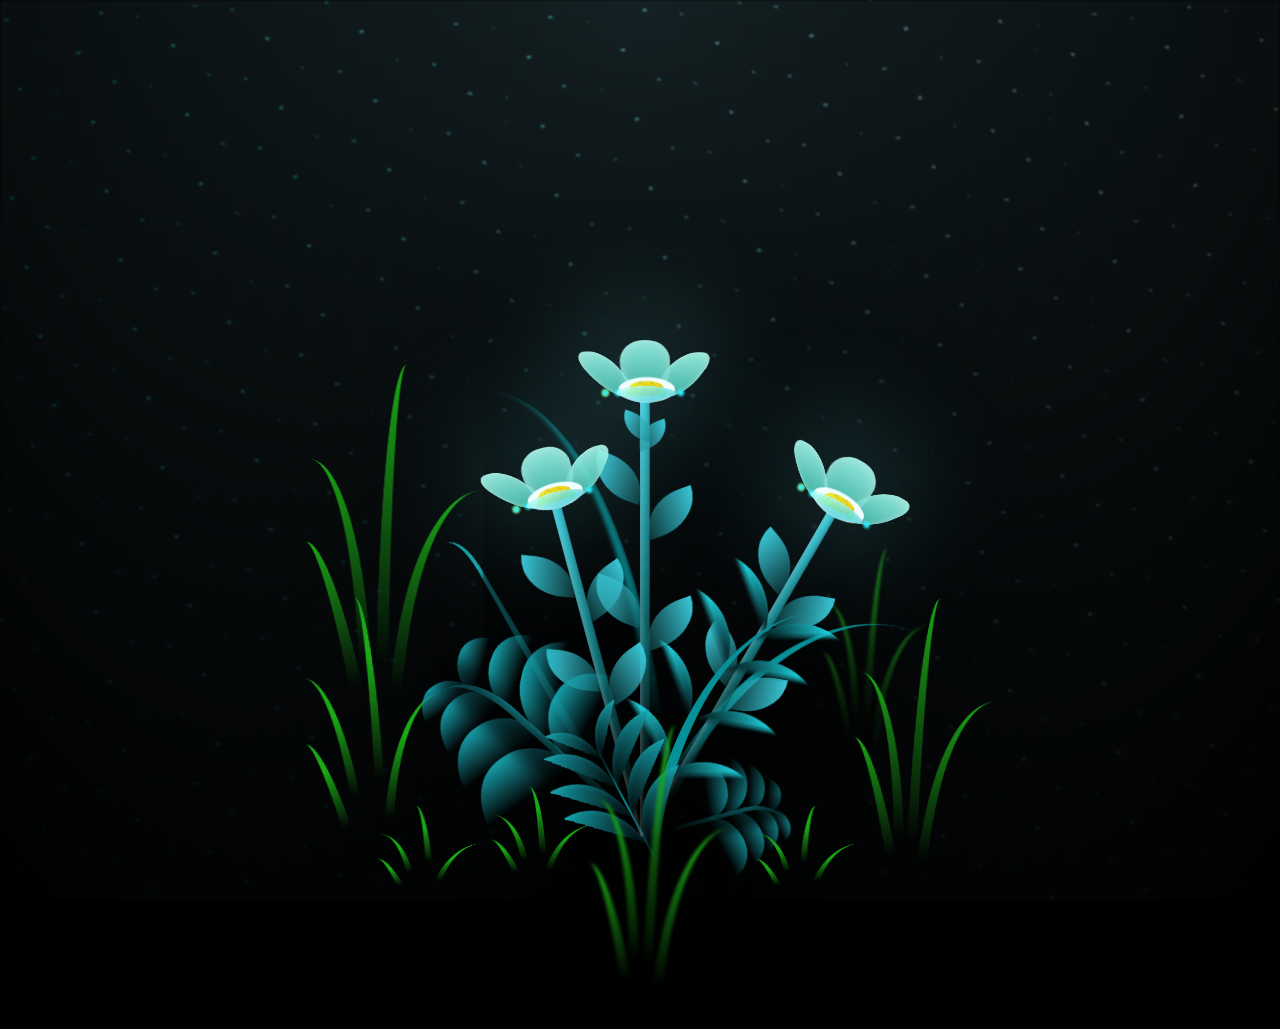
==== flower.html @ d0fb4d90 "yes" ====
<!DOCTYPE html>
<html lang="en">
<head>
    <meta charset="UTF-8">
    <meta name="viewport" content="width=device-width, initial-scale=1.0">
    <link rel="stylesheet" href="flower.css">
    <script src="flower.js"></script>
    <title>Buat Bila</title>
</head>
  
<body class="not-loaded">
    <div class="night"></div>
    <div class="flowers">
      <div class="flower flower--1">
        <div class="flower__leafs flower__leafs--1">
          <div class="flower__leaf flower__leaf--1"></div>
          <div class="flower__leaf flower__leaf--2"></div>
          <div class="flower__leaf flower__leaf--3"></div>
          <div class="flower__leaf flower__leaf--4"></div>
          

          <div class="flower__white-circle"></div>
  
          <div class="flower__light flower__light--1"></div>
          <div class="flower__light flower__light--2"></div>
          <div class="flower__light flower__light--3"></div>
          <div class="flower__light flower__light--4"></div>
          <div class="flower__light flower__light--5"></div>
          <div class="flower__light flower__light--6"></div>
          <div class="flower__light flower__light--7"></div>
          <div class="flower__light flower__light--8"></div>
  
        </div>
        <div class="flower__line">
          <div class="flower__line__leaf flower__line__leaf--1"></div>
          <div class="flower__line__leaf flower__line__leaf--2"></div>
          <div class="flower__line__leaf flower__line__leaf--3"></div>
          <div class="flower__line__leaf flower__line__leaf--4"></div>
          <div class="flower__line__leaf flower__line__leaf--5"></div>
          <div class="flower__line__leaf flower__line__leaf--6"></div>
        </div>
      </div>
  
      <div class="flower flower--2">
        <div class="flower__leafs flower__leafs--2">
          <div class="flower__leaf flower__leaf--1"></div>
          <div class="flower__leaf flower__leaf--2"></div>
          <div class="flower__leaf flower__leaf--3"></div>
          <div class="flower__leaf flower__leaf--4"></div>
          <div class="flower__white-circle"></div>
  
          <div class="flower__light flower__light--1"></div>
          <div class="flower__light flower__light--2"></div>
          <div class="flower__light flower__light--3"></div>
          <div class="flower__light flower__light--4"></div>
          <div class="flower__light flower__light--5"></div>
          <div class="flower__light flower__light--6"></div>
          <div class="flower__light flower__light--7"></div>
          <div class="flower__light flower__light--8"></div>
  
        </div>
        <div class="flower__line">
          <div class="flower__line__leaf flower__line__leaf--1"></div>
          <div class="flower__line__leaf flower__line__leaf--2"></div>
          <div class="flower__line__leaf flower__line__leaf--3"></div>
          <div class="flower__line__leaf flower__line__leaf--4"></div>
        </div>
      </div>
  
      <div class="flower flower--3">
        <div class="flower__leafs flower__leafs--3">
          <div class="flower__leaf flower__leaf--1"></div>
          <div class="flower__leaf flower__leaf--2"></div>
          <div class="flower__leaf flower__leaf--3"></div>
          <div class="flower__leaf flower__leaf--4"></div>
          <div class="flower__white-circle"></div>
  
          <div class="flower__light flower__light--1"></div>
          <div class="flower__light flower__light--2"></div>
          <div class="flower__light flower__light--3"></div>
          <div class="flower__light flower__light--4"></div>
          <div class="flower__light flower__light--5"></div>
          <div class="flower__light flower__light--6"></div>
          <div class="flower__light flower__light--7"></div>
          <div class="flower__light flower__light--8"></div>
  
        </div>
        <div class="flower__line">
          <div class="flower__line__leaf flower__line__leaf--1"></div>
          <div class="flower__line__leaf flower__line__leaf--2"></div>
          <div class="flower__line__leaf flower__line__leaf--3"></div>
          <div class="flower__line__leaf flower__line__leaf--4"></div>
        </div>
      </div>
  
      <div class="grow-ans" style="--d:1.2s">
        <div class="flower__g-long">
          <div class="flower__g-long__top"></div>
          <div class="flower__g-long__bottom"></div>
        </div>
      </div>
  
      <div class="growing-grass">
        <div class="flower__grass flower__grass--1">
          <div class="flower__grass--top"></div>
          <div class="flower__grass--bottom"></div>
          <div class="flower__grass__leaf flower__grass__leaf--1"></div>
          <div class="flower__grass__leaf flower__grass__leaf--2"></div>
          <div class="flower__grass__leaf flower__grass__leaf--3"></div>
          <div class="flower__grass__leaf flower__grass__leaf--4"></div>
          <div class="flower__grass__leaf flower__grass__leaf--5"></div>
          <div class="flower__grass__leaf flower__grass__leaf--6"></div>
          <div class="flower__grass__leaf flower__grass__leaf--7"></div>
          <div class="flower__grass__leaf flower__grass__leaf--8"></div>
          <div class="flower__grass__overlay"></div>
        </div>
      </div>
  
      <div class="growing-grass">
        <div class="flower__grass flower__grass--2">
          <div class="flower__grass--top"></div>
          <div class="flower__grass--bottom"></div>
          <div class="flower__grass__leaf flower__grass__leaf--1"></div>
          <div class="flower__grass__leaf flower__grass__leaf--2"></div>
          <div class="flower__grass__leaf flower__grass__leaf--3"></div>
          <div class="flower__grass__leaf flower__grass__leaf--4"></div>
          <div class="flower__grass__leaf flower__grass__leaf--5"></div>
          <div class="flower__grass__leaf flower__grass__leaf--6"></div>
          <div class="flower__grass__leaf flower__grass__leaf--7"></div>
          <div class="flower__grass__leaf flower__grass__leaf--8"></div>
          <div class="flower__grass__overlay"></div>
        </div>
      </div>
  
      <div class="grow-ans" style="--d:2.4s">
        <div class="flower__g-right flower__g-right--1">
          <div class="leaf"></div>
        </div>
      </div>
  
      <div class="grow-ans" style="--d:2.8s">
        <div class="flower__g-right flower__g-right--2">
          <div class="leaf"></div>
        </div>
      </div>
  
      <div class="grow-ans" style="--d:2.8s">
        <div class="flower__g-front">
          <div class="flower__g-front__leaf-wrapper flower__g-front__leaf-wrapper--1">
            <div class="flower__g-front__leaf"></div>
          </div>
          <div class="flower__g-front__leaf-wrapper flower__g-front__leaf-wrapper--2">
            <div class="flower__g-front__leaf"></div>
          </div>
          <div class="flower__g-front__leaf-wrapper flower__g-front__leaf-wrapper--3">
            <div class="flower__g-front__leaf"></div>
          </div>
          <div class="flower__g-front__leaf-wrapper flower__g-front__leaf-wrapper--4">
            <div class="flower__g-front__leaf"></div>
          </div>
          <div class="flower__g-front__leaf-wrapper flower__g-front__leaf-wrapper--5">
            <div class="flower__g-front__leaf"></div>
          </div>
          <div class="flower__g-front__leaf-wrapper flower__g-front__leaf-wrapper--6">
            <div class="flower__g-front__leaf"></div>
          </div>
          <div class="flower__g-front__leaf-wrapper flower__g-front__leaf-wrapper--7">
            <div class="flower__g-front__leaf"></div>
          </div>
          <div class="flower__g-front__leaf-wrapper flower__g-front__leaf-wrapper--8">
            <div class="flower__g-front__leaf"></div>
          </div>
          <div class="flower__g-front__line"></div>
        </div>
      </div>
  
      <div class="grow-ans" style="--d:3.2s">
        <div class="flower__g-fr">
          <div class="leaf"></div>
          <div class="flower__g-fr__leaf flower__g-fr__leaf--1"></div>
          <div class="flower__g-fr__leaf flower__g-fr__leaf--2"></div>
          <div class="flower__g-fr__leaf flower__g-fr__leaf--3"></div>
          <div class="flower__g-fr__leaf flower__g-fr__leaf--4"></div>
          <div class="flower__g-fr__leaf flower__g-fr__leaf--5"></div>
          <div class="flower__g-fr__leaf flower__g-fr__leaf--6"></div>
          <div class="flower__g-fr__leaf flower__g-fr__leaf--7"></div>
          <div class="flower__g-fr__leaf flower__g-fr__leaf--8"></div>
        </div>
      </div>
  
      <div class="long-g long-g--0">
        <div class="grow-ans" style="--d:3s">
          <div class="leaf leaf--0"></div>
        </div>
        <div class="grow-ans" style="--d:2.2s">
          <div class="leaf leaf--1"></div>
        </div>
        <div class="grow-ans" style="--d:3.4s">
          <div class="leaf leaf--2"></div>
        </div>
        <div class="grow-ans" style="--d:3.6s">
          <div class="leaf leaf--3"></div>
        </div>
      </div>
  
      <div class="long-g long-g--1">
        <div class="grow-ans" style="--d:3.6s">
          <div class="leaf leaf--0"></div>
        </div>
        <div class="grow-ans" style="--d:3.8s">
          <div class="leaf leaf--1"></div>
        </div>
        <div class="grow-ans" style="--d:4s">
          <div class="leaf leaf--2"></div>
        </div>
        <div class="grow-ans" style="--d:4.2s">
          <div class="leaf leaf--3"></div>
        </div>
      </div>
  
      <div class="long-g long-g--2">
        <div class="grow-ans" style="--d:4s">
          <div class="leaf leaf--0"></div>
        </div>
        <div class="grow-ans" style="--d:4.2s">
          <div class="leaf leaf--1"></div>
        </div>
        <div class="grow-ans" style="--d:4.4s">
          <div class="leaf leaf--2"></div>
        </div>
        <div class="grow-ans" style="--d:4.6s">
          <div class="leaf leaf--3"></div>
        </div>
      </div>
  
      <div class="long-g long-g--3">
        <div class="grow-ans" style="--d:4s">
          <div class="leaf leaf--0"></div>
        </div>
        <div class="grow-ans" style="--d:4.2s">
          <div class="leaf leaf--1"></div>
        </div>
        <div class="grow-ans" style="--d:3s">
          <div class="leaf leaf--2"></div>
        </div>
        <div class="grow-ans" style="--d:3.6s">
          <div class="leaf leaf--3"></div>
        </div>
      </div>
  
      <div class="long-g long-g--4">
        <div class="grow-ans" style="--d:4s">
          <div class="leaf leaf--0"></div>
        </div>
        <div class="grow-ans" style="--d:4.2s">
          <div class="leaf leaf--1"></div>
        </div>
        <div class="grow-ans" style="--d:3s">
          <div class="leaf leaf--2"></div>
        </div>
        <div class="grow-ans" style="--d:3.6s">
          <div class="leaf leaf--3"></div>
        </div>
      </div>
  
      <div class="long-g long-g--5">
        <div class="grow-ans" style="--d:4s">
          <div class="leaf leaf--0"></div>
        </div>
        <div class="grow-ans" style="--d:4.2s">
          <div class="leaf leaf--1"></div>
        </div>
        <div class="grow-ans" style="--d:3s">
          <div class="leaf leaf--2"></div>
        </div>
        <div class="grow-ans" style="--d:3.6s">
          <div class="leaf leaf--3"></div>
        </div>
      </div>
  
      <div class="long-g long-g--6">
        <div class="grow-ans" style="--d:4.2s">
          <div class="leaf leaf--0"></div>
        </div>
        <div class="grow-ans" style="--d:4.4s">
          <div class="leaf leaf--1"></div>
        </div>
        <div class="grow-ans" style="--d:4.6s">
          <div class="leaf leaf--2"></div>
        </div>
        <div class="grow-ans" style="--d:4.8s">
          <div class="leaf leaf--3"></div>
        </div>
      </div>
  
      <div class="long-g long-g--7">
        <div class="grow-ans" style="--d:3s">
          <div class="leaf leaf--0"></div>
        </div>
        <div class="grow-ans" style="--d:3.2s">
          <div class="leaf leaf--1"></div>
        </div>
        <div class="grow-ans" style="--d:3.5s">
          <div class="leaf leaf--2"></div>
        </div>
        <div class="grow-ans" style="--d:3.6s">
          <div class="leaf leaf--3"></div>
        </div>
      </div>
    </div>
    <script src="java.js"></script>
  </body>

</html>
---- flower.css ----
*,
*::after,
*::before {
  padding: 0;
  margin: 0;
  box-sizing: border-box;
}

:root {
  --dark-color: #000;
}

body {
  display: flex;
  align-items: flex-end;
  justify-content: center;
  min-height: 100vh;
  background-color: var(--dark-color);
  overflow: hidden;
  perspective: 1000px;
}


.night {
  position: fixed;
  left: 50%;
  top: 0;
  transform: translateX(-50%);
  width: 100%;
  height: 100%;
  filter: blur(0.1vmin);
  background-image: radial-gradient(ellipse at top, transparent 0%, var(--dark-color)), radial-gradient(ellipse at bottom, var(--dark-color), rgba(145, 233, 255, 0.2)), repeating-linear-gradient(220deg, black 0px, black 19px, transparent 19px, transparent 22px), repeating-linear-gradient(189deg, black 0px, black 19px, transparent 19px, transparent 22px), repeating-linear-gradient(148deg, black 0px, black 19px, transparent 19px, transparent 22px), linear-gradient(90deg, #00fffa, #f0f0f0);
}

.flowers {
  position: relative;
  transform: scale(0.7);
}

.flower {
  position: absolute;
  bottom: 10vmin;
  transform-origin: bottom center;
  z-index: 10;
  --fl-speed: 0.8s;
}
.flower--1 {
  animation: moving-flower-1 4s linear infinite;
}
.flower--1 .flower__line {
  height: 70vmin;
  animation-delay: 0.3s;
}
.flower--1 .flower__line__leaf--1 {
  animation: blooming-leaf-right var(--fl-speed) 1.6s backwards;
}
.flower--1 .flower__line__leaf--2 {
  animation: blooming-leaf-right var(--fl-speed) 1.4s backwards;
}
.flower--1 .flower__line__leaf--3 {
  animation: blooming-leaf-left var(--fl-speed) 1.2s backwards;
}
.flower--1 .flower__line__leaf--4 {
  animation: blooming-leaf-left var(--fl-speed) 1s backwards;
}
.flower--1 .flower__line__leaf--5 {
  animation: blooming-leaf-right var(--fl-speed) 1.8s backwards;
}
.flower--1 .flower__line__leaf--6 {
  animation: blooming-leaf-left var(--fl-speed) 2s backwards;
}
.flower--2 {
  left: 50%;
  transform: rotate(30deg);
  animation: moving-flower-2 4s linear infinite;
}
.flower--2 .flower__line {
  height: 60vmin;
  animation-delay: 0.8s;
}
.flower--2 .flower__line__leaf--1 {
  animation: blooming-leaf-right var(--fl-speed) 1.9s backwards;
}
.flower--2 .flower__line__leaf--2 {
  animation: blooming-leaf-right var(--fl-speed) 1.7s backwards;
}
.flower--2 .flower__line__leaf--3 {
  animation: blooming-leaf-left var(--fl-speed) 1.5s backwards;
}
.flower--2 .flower__line__leaf--4 {
  animation: blooming-leaf-left var(--fl-speed) 1.3s backwards;
}
.flower--3 {
  left: 50%;
  transform: rotate(-15deg);
  animation: moving-flower-3 4s linear infinite;
}
.flower--3 .flower__line {
  animation-delay: 0.9s;
}
.flower--3 .flower__line__leaf--1 {
  animation: blooming-leaf-right var(--fl-speed) 2.5s backwards;
}
.flower--3 .flower__line__leaf--2 {
  animation: blooming-leaf-right var(--fl-speed) 2.3s backwards;
}
.flower--3 .flower__line__leaf--3 {
  animation: blooming-leaf-left var(--fl-speed) 2.1s backwards;
}
.flower--3 .flower__line__leaf--4 {
  animation: blooming-leaf-left var(--fl-speed) 1.9s backwards;
}
.flower__leafs {
  position: relative;
  animation: blooming-flower 2s backwards;
}
.flower__leafs--1 {
  animation-delay: 1.1s;
}
.flower__leafs--2 {
  animation-delay: 1.4s;
}
.flower__leafs--3 {
  animation-delay: 1.7s;
}
.flower__leafs::after {
  content: "";
  position: absolute;
  left: 0;
  top: 0;
  transform: translate(-50%, -100%);
  width: 8vmin;
  height: 8vmin;
  background-color: #6bf0ff;
  filter: blur(10vmin);
}
.flower__leaf {
  position: absolute;
  bottom: 0;
  left: 50%;
  width: 8vmin;
  height: 11vmin;
  border-radius: 51% 49% 47% 53%/44% 45% 55% 69%;
  background-color: #65e6cc;
  background-image: linear-gradient(to top, #40bbab, #a7ffee);
  transform-origin: bottom center;
  opacity: 0.9;
  box-shadow: inset 0 0 2vmin rgba(255, 255, 255, 0.5);
}
.flower__leaf--1 {
  transform: translate(-10%, 1%) rotateY(40deg) rotateX(-50deg);
}
.flower__leaf--2 {
  transform: translate(-50%, -4%) rotateX(40deg);
}
.flower__leaf--3 {
  transform: translate(-90%, 0%) rotateY(45deg) rotateX(50deg);
}
.flower__leaf--4 {
  width: 8vmin;
  height: 8vmin;
  transform-origin: bottom left;
  border-radius: 4vmin 10vmin 4vmin 4vmin;
  transform: translate(0%, 18%) rotateX(70deg) rotate(-43deg);
  background-image: linear-gradient(to top, #39c6d6, #a7ffee);
  z-index: 1;
  opacity: 0.8;
}
.flower__white-circle {
  position: absolute;
  left: -3.5vmin;
  top: -3vmin;
  width: 9vmin;
  height: 4vmin;
  border-radius: 50%;
  background-color: #fff;
}
.flower__white-circle::after {
  content: "";
  position: absolute;
  left: 50%;
  top: 45%;
  transform: translate(-50%, -50%);
  width: 60%;
  height: 60%;
  border-radius: inherit;
  background-image: repeating-linear-gradient(135deg, rgba(0, 0, 0, 0.03) 0px, rgba(0, 0, 0, 0.03) 1px, transparent 1px, transparent 12px), repeating-linear-gradient(45deg, rgba(0, 0, 0, 0.03) 0px, rgba(0, 0, 0, 0.03) 1px, transparent 1px, transparent 12px), repeating-linear-gradient(67.5deg, rgba(0, 0, 0, 0.03) 0px, rgba(0, 0, 0, 0.03) 1px, transparent 1px, transparent 12px), repeating-linear-gradient(135deg, rgba(0, 0, 0, 0.03) 0px, rgba(0, 0, 0, 0.03) 1px, transparent 1px, transparent 12px), repeating-linear-gradient(45deg, rgba(0, 0, 0, 0.03) 0px, rgba(0, 0, 0, 0.03) 1px, transparent 1px, transparent 12px), repeating-linear-gradient(112.5deg, rgba(0, 0, 0, 0.03) 0px, rgba(0, 0, 0, 0.03) 1px, transparent 1px, transparent 12px), repeating-linear-gradient(112.5deg, rgba(0, 0, 0, 0.03) 0px, rgba(0, 0, 0, 0.03) 1px, transparent 1px, transparent 12px), repeating-linear-gradient(45deg, rgba(0, 0, 0, 0.03) 0px, rgba(0, 0, 0, 0.03) 1px, transparent 1px, transparent 12px), repeating-linear-gradient(22.5deg, rgba(0, 0, 0, 0.03) 0px, rgba(0, 0, 0, 0.03) 1px, transparent 1px, transparent 12px), repeating-linear-gradient(45deg, rgba(0, 0, 0, 0.03) 0px, rgba(0, 0, 0, 0.03) 1px, transparent 1px, transparent 12px), repeating-linear-gradient(22.5deg, rgba(0, 0, 0, 0.03) 0px, rgba(0, 0, 0, 0.03) 1px, transparent 1px, transparent 12px), repeating-linear-gradient(135deg, rgba(0, 0, 0, 0.03) 0px, rgba(0, 0, 0, 0.03) 1px, transparent 1px, transparent 12px), repeating-linear-gradient(157.5deg, rgba(0, 0, 0, 0.03) 0px, rgba(0, 0, 0, 0.03) 1px, transparent 1px, transparent 12px), repeating-linear-gradient(67.5deg, rgba(0, 0, 0, 0.03) 0px, rgba(0, 0, 0, 0.03) 1px, transparent 1px, transparent 12px), repeating-linear-gradient(67.5deg, rgba(0, 0, 0, 0.03) 0px, rgba(0, 0, 0, 0.03) 1px, transparent 1px, transparent 12px), linear-gradient(90deg, #ffeb12, #ffce00);
}
.flower__line {
  height: 55vmin;
  width: 1.5vmin;
  background-image: linear-gradient(to left, rgba(0, 0, 0, 0.2), transparent, rgba(255, 255, 255, 0.2)), linear-gradient(to top, transparent 10%, #14757a, #39c6d6);
  box-shadow: inset 0 0 2px rgba(0, 0, 0, 0.5);
  animation: grow-flower-tree 4s backwards;
}
.flower__line__leaf {
  --w: 7vmin;
  --h: calc(var(--w) + 2vmin);
  position: absolute;
  top: 20%;
  left: 90%;
  width: var(--w);
  height: var(--h);
  border-top-right-radius: var(--h);
  border-bottom-left-radius: var(--h);
  background-image: linear-gradient(to top, rgba(20, 117, 122, 0.4), #39c6d6);
}
.flower__line__leaf--1 {
  transform: rotate(70deg) rotateY(30deg);
}
.flower__line__leaf--2 {
  top: 45%;
  transform: rotate(70deg) rotateY(30deg);
}
.flower__line__leaf--3, .flower__line__leaf--4, .flower__line__leaf--6 {
  border-top-right-radius: 0;
  border-bottom-left-radius: 0;
  border-top-left-radius: var(--h);
  border-bottom-right-radius: var(--h);
  left: -460%;
  top: 12%;
  transform: rotate(-70deg) rotateY(30deg);
}
.flower__line__leaf--4 {
  top: 40%;
}
.flower__line__leaf--5 {
  top: 0;
  transform-origin: left;
  transform: rotate(70deg) rotateY(30deg) scale(0.6);
}
.flower__line__leaf--6 {
  top: -2%;
  left: -450%;
  transform-origin: right;
  transform: rotate(-70deg) rotateY(30deg) scale(0.6);
}
.flower__light {
  position: absolute;
  bottom: 0vmin;
  width: 1vmin;
  height: 1vmin;
  background-color: #fffb00;
  border-radius: 50%;
  filter: blur(0.2vmin);
  animation: light-ans 4s linear infinite backwards;
}
.flower__light:nth-child(odd) {
  background-color: #23f0ff;
}
.flower__light--1 {
  left: -2vmin;
  animation-delay: 1s;
}
.flower__light--2 {
  left: 3vmin;
  animation-delay: 0.5s;
}
.flower__light--3 {
  left: -6vmin;
  animation-delay: 0.3s;
}
.flower__light--4 {
  left: 6vmin;
  animation-delay: 0.9s;
}
.flower__light--5 {
  left: -1vmin;
  animation-delay: 1.5s;
}
.flower__light--6 {
  left: -4vmin;
  animation-delay: 3s;
}
.flower__light--7 {
  left: 3vmin;
  animation-delay: 2s;
}
.flower__light--8 {
  left: -6vmin;
  animation-delay: 3.5s;
}
.flower__grass {
  --c: #159faa;
  --line-w: 1.5vmin;
  position: absolute;
  bottom: 12vmin;
  left: -7vmin;
  display: flex;
  flex-direction: column;
  align-items: flex-end;
  z-index: 20;
  transform-origin: bottom center;
  transform: rotate(-48deg) rotateY(40deg);
}
.flower__grass--1 {
  animation: moving-grass 2s linear infinite;
}
.flower__grass--2 {
  left: 2vmin;
  bottom: 10vmin;
  transform: scale(0.5) rotate(75deg) rotateX(10deg) rotateY(-200deg);
  opacity: 0.8;
  z-index: 0;
  animation: moving-grass--2 1.5s linear infinite;
}
.flower__grass--top {
  width: 7vmin;
  height: 10vmin;
  border-top-right-radius: 100%;
  border-right: var(--line-w) solid var(--c);
  transform-origin: bottom center;
  transform: rotate(-2deg);
}
.flower__grass--bottom {
  margin-top: -2px;
  width: var(--line-w);
  height: 25vmin;
  background-image: linear-gradient(to top, transparent, var(--c));
}
.flower__grass__leaf {
  --size: 10vmin;
  position: absolute;
  width: calc(var(--size) * 2.1);
  height: var(--size);
  border-top-left-radius: var(--size);
  border-top-right-radius: var(--size);
  background-image: linear-gradient(to top, transparent, transparent 30%, var(--c));
  z-index: 100;
}
.flower__grass__leaf--1 {
  top: -6%;
  left: 30%;
  --size: 6vmin;
  transform: rotate(-20deg);
  animation: growing-grass-ans--1 2s 2.6s backwards;
}
@keyframes growing-grass-ans--1 {
  0% {
    transform-origin: bottom left;
    transform: rotate(-20deg) scale(0);
  }
}
.flower__grass__leaf--2 {
  top: -5%;
  left: -110%;
  --size: 6vmin;
  transform: rotate(10deg);
  animation: growing-grass-ans--2 2s 2.4s linear backwards;
}
@keyframes growing-grass-ans--2 {
  0% {
    transform-origin: bottom right;
    transform: rotate(10deg) scale(0);
  }
}
.flower__grass__leaf--3 {
  top: 5%;
  left: 60%;
  --size: 8vmin;
  transform: rotate(-18deg) rotateX(-20deg);
  animation: growing-grass-ans--3 2s 2.2s linear backwards;
}
@keyframes growing-grass-ans--3 {
  0% {
    transform-origin: bottom left;
    transform: rotate(-18deg) rotateX(-20deg) scale(0);
  }
}
.flower__grass__leaf--4 {
  top: 6%;
  left: -135%;
  --size: 8vmin;
  transform: rotate(2deg);
  animation: growing-grass-ans--4 2s 2s linear backwards;
}
@keyframes growing-grass-ans--4 {
  0% {
    transform-origin: bottom right;
    transform: rotate(2deg) scale(0);
  }
}
.flower__grass__leaf--5 {
  top: 20%;
  left: 60%;
  --size: 10vmin;
  transform: rotate(-24deg) rotateX(-20deg);
  animation: growing-grass-ans--5 2s 1.8s linear backwards;
}
@keyframes growing-grass-ans--5 {
  0% {
    transform-origin: bottom left;
    transform: rotate(-24deg) rotateX(-20deg) scale(0);
  }
}
.flower__grass__leaf--6 {
  top: 22%;
  left: -180%;
  --size: 10vmin;
  transform: rotate(10deg);
  animation: growing-grass-ans--6 2s 1.6s linear backwards;
}
@keyframes growing-grass-ans--6 {
  0% {
    transform-origin: bottom right;
    transform: rotate(10deg) scale(0);
  }
}
.flower__grass__leaf--7 {
  top: 39%;
  left: 70%;
  --size: 10vmin;
  transform: rotate(-10deg);
  animation: growing-grass-ans--7 2s 1.4s linear backwards;
}
@keyframes growing-grass-ans--7 {
  0% {
    transform-origin: bottom left;
    transform: rotate(-10deg) scale(0);
  }
}
.flower__grass__leaf--8 {
  top: 40%;
  left: -215%;
  --size: 11vmin;
  transform: rotate(10deg);
  animation: growing-grass-ans--8 2s 1.2s linear backwards;
}
@keyframes growing-grass-ans--8 {
  0% {
    transform-origin: bottom right;
    transform: rotate(10deg) scale(0);
  }
}
.flower__grass__overlay {
  position: absolute;
  top: -10%;
  right: 0%;
  width: 100%;
  height: 100%;
  background-color: rgba(0, 0, 0, 0.6);
  filter: blur(1.5vmin);
  z-index: 100;
}
.flower__g-long {
  --w: 2vmin;
  --h: 6vmin;
  --c: #159faa;
  position: absolute;
  bottom: 10vmin;
  left: -3vmin;
  transform-origin: bottom center;
  transform: rotate(-30deg) rotateY(-20deg);
  display: flex;
  flex-direction: column;
  align-items: flex-end;
  animation: flower-g-long-ans 3s linear infinite;
}
@keyframes flower-g-long-ans {
  0%, 100% {
    transform: rotate(-30deg) rotateY(-20deg);
  }
  50% {
    transform: rotate(-32deg) rotateY(-20deg);
  }
}
.flower__g-long__top {
  top: calc(var(--h) * -1);
  width: calc(var(--w) + 1vmin);
  height: var(--h);
  border-top-right-radius: 100%;
  border-right: 0.7vmin solid var(--c);
  transform: translate(-0.7vmin, 1vmin);
}
.flower__g-long__bottom {
  width: var(--w);
  height: 50vmin;
  transform-origin: bottom center;
  background-image: linear-gradient(to top, transparent 30%, var(--c));
  box-shadow: inset 0 0 2px rgba(0, 0, 0, 0.5);
  clip-path: polygon(35% 0, 65% 1%, 100% 100%, 0% 100%);
}
.flower__g-right {
  position: absolute;
  bottom: 6vmin;
  left: -2vmin;
  transform-origin: bottom left;
  transform: rotate(20deg);
}
.flower__g-right .leaf {
  width: 30vmin;
  height: 50vmin;
  border-top-left-radius: 100%;
  border-left: 2vmin solid #079097;
  background-image: linear-gradient(to bottom, transparent, var(--dark-color) 60%);
  mask-image: linear-gradient(to top, transparent 30%, #079097 60%);
}
.flower__g-right--1 {
  animation: flower-g-right-ans 2.5s linear infinite;
}
.flower__g-right--2 {
  left: 5vmin;
  transform: rotateY(-180deg);
  animation: flower-g-right-ans--2 3s linear infinite;
}
.flower__g-right--2 .leaf {
  height: 75vmin;
  filter: blur(0.3vmin);
  opacity: 0.8;
}
@keyframes flower-g-right-ans {
  0%, 100% {
    transform: rotate(20deg);
  }
  50% {
    transform: rotate(24deg) rotateX(-20deg);
  }
}
@keyframes flower-g-right-ans--2 {
  0%, 100% {
    transform: rotateY(-180deg) rotate(0deg) rotateX(-20deg);
  }
  50% {
    transform: rotateY(-180deg) rotate(6deg) rotateX(-20deg);
  }
}
.flower__g-front {
  position: absolute;
  bottom: 6vmin;
  left: 2.5vmin;
  z-index: 100;
  transform-origin: bottom center;
  transform: rotate(-28deg) rotateY(30deg) scale(1.04);
  animation: flower__g-front-ans 2s linear infinite;
}
@keyframes flower__g-front-ans {
  0%, 100% {
    transform: rotate(-28deg) rotateY(30deg) scale(1.04);
  }
  50% {
    transform: rotate(-35deg) rotateY(40deg) scale(1.04);
  }
}
.flower__g-front__line {
  width: 0.3vmin;
  height: 20vmin;
  background-image: linear-gradient(to top, transparent, #079097, transparent 100%);
  position: relative;
}
.flower__g-front__leaf-wrapper {
  position: absolute;
  top: 0;
  left: 0;
  transform-origin: bottom left;
  transform: rotate(10deg);
}
.flower__g-front__leaf-wrapper:nth-child(even) {
  left: 0vmin;
  transform: rotateY(-180deg) rotate(5deg);
  animation: flower__g-front__leaf-left-ans 1s ease-in backwards;
}
.flower__g-front__leaf-wrapper:nth-child(odd) {
  animation: flower__g-front__leaf-ans 1s ease-in backwards;
}
.flower__g-front__leaf-wrapper--1 {
  top: -8vmin;
  transform: scale(0.7);
  animation: flower__g-front__leaf-ans 1s 5.5s ease-in backwards !important;
}
.flower__g-front__leaf-wrapper--2 {
  top: -8vmin;
  transform: rotateY(-180deg) scale(0.7) !important;
  animation: flower__g-front__leaf-left-ans-2 1s 4.6s ease-in backwards !important;
}
.flower__g-front__leaf-wrapper--3 {
  top: -3vmin;
  animation: flower__g-front__leaf-ans 1s 4.6s ease-in backwards;
}
.flower__g-front__leaf-wrapper--4 {
  top: -3vmin;
  transform: rotateY(-180deg) scale(0.9) !important;
  animation: flower__g-front__leaf-left-ans-2 1s 4.6s ease-in backwards !important;
}
@keyframes flower__g-front__leaf-left-ans-2 {
  0% {
    transform: rotateY(-180deg) scale(0);
  }
}
.flower__g-front__leaf-wrapper--5, .flower__g-front__leaf-wrapper--6 {
  top: 2vmin;
}
.flower__g-front__leaf-wrapper--7, .flower__g-front__leaf-wrapper--8 {
  top: 6.5vmin;
}
.flower__g-front__leaf-wrapper--2 {
  animation-delay: 5.2s !important;
}
.flower__g-front__leaf-wrapper--3 {
  animation-delay: 4.9s !important;
}
.flower__g-front__leaf-wrapper--5 {
  animation-delay: 4.3s !important;
}
.flower__g-front__leaf-wrapper--6 {
  animation-delay: 4.1s !important;
}
.flower__g-front__leaf-wrapper--7 {
  animation-delay: 3.8s !important;
}
.flower__g-front__leaf-wrapper--8 {
  animation-delay: 3.5s !important;
}
@keyframes flower__g-front__leaf-ans {
  0% {
    transform: rotate(10deg) scale(0);
  }
}
@keyframes flower__g-front__leaf-left-ans {
  0% {
    transform: rotateY(-180deg) rotate(5deg) scale(0);
  }
}
.flower__g-front__leaf {
  width: 10vmin;
  height: 10vmin;
  border-radius: 100% 0% 0% 100%/100% 100% 0% 0%;
  box-shadow: inset 0 2px 1vmin rgba(44, 238, 252, 0.2);
  background-image: linear-gradient(to bottom left, transparent, var(--dark-color)), linear-gradient(to bottom right, #159faa 50%, transparent 50%, transparent);
  -webkit-mask-image: linear-gradient(to bottom right, #159faa 50%, transparent 50%, transparent);
  mask-image: linear-gradient(to bottom right, #159faa 50%, transparent 50%, transparent);
}
.flower__g-fr {
  position: absolute;
  bottom: -4vmin;
  left: vmin;
  transform-origin: bottom left;
  z-index: 10;
  animation: flower__g-fr-ans 2s linear infinite;
}
@keyframes flower__g-fr-ans {
  0%, 100% {
    transform: rotate(2deg);
  }
  50% {
    transform: rotate(4deg);
  }
}
.flower__g-fr .leaf {
  width: 30vmin;
  height: 50vmin;
  border-top-left-radius: 100%;
  border-left: 2vmin solid #079097;
  mask-image: linear-gradient(to top, transparent 25%, #079097 50%);
  position: relative;
  z-index: 1;
}
.flower__g-fr__leaf {
  position: absolute;
  top: 0;
  left: 0;
  width: 10vmin;
  height: 10vmin;
  border-radius: 100% 0% 0% 100%/100% 100% 0% 0%;
  box-shadow: inset 0 2px 1vmin rgba(44, 238, 252, 0.2);
  background-image: linear-gradient(to bottom left, transparent, var(--dark-color) 98%), linear-gradient(to bottom right, #23f0ff 45%, transparent 50%, transparent);
  mask-image: linear-gradient(135deg, #159faa 40%, transparent 50%, transparent);
}
.flower__g-fr__leaf--1 {
  left: 20vmin;
  transform: rotate(45deg);
  animation: flower__g-fr-leaft-ans-1 0.5s 5.2s linear backwards;
}
@keyframes flower__g-fr-leaft-ans-1 {
  0% {
    transform-origin: left;
    transform: rotate(45deg) scale(0);
  }
}
.flower__g-fr__leaf--2 {
  left: 12vmin;
  top: -7vmin;
  transform: rotate(25deg) rotateY(-180deg);
  animation: flower__g-fr-leaft-ans-6 0.5s 5s linear backwards;
}
.flower__g-fr__leaf--3 {
  left: 15vmin;
  top: 6vmin;
  transform: rotate(55deg);
  animation: flower__g-fr-leaft-ans-5 0.5s 4.8s linear backwards;
}
.flower__g-fr__leaf--4 {
  left: 6vmin;
  top: -2vmin;
  transform: rotate(25deg) rotateY(-180deg);
  animation: flower__g-fr-leaft-ans-6 0.5s 4.6s linear backwards;
}
.flower__g-fr__leaf--5 {
  left: 10vmin;
  top: 14vmin;
  transform: rotate(55deg);
  animation: flower__g-fr-leaft-ans-5 0.5s 4.4s linear backwards;
}
@keyframes flower__g-fr-leaft-ans-5 {
  0% {
    transform-origin: left;
    transform: rotate(55deg) scale(0);
  }
}
.flower__g-fr__leaf--6 {
  left: 0vmin;
  top: 6vmin;
  transform: rotate(25deg) rotateY(-180deg);
  animation: flower__g-fr-leaft-ans-6 0.5s 4.2s linear backwards;
}
@keyframes flower__g-fr-leaft-ans-6 {
  0% {
    transform-origin: right;
    transform: rotate(25deg) rotateY(-180deg) scale(0);
  }
}
.flower__g-fr__leaf--7 {
  left: 5vmin;
  top: 22vmin;
  transform: rotate(45deg);
  animation: flower__g-fr-leaft-ans-7 0.5s 4s linear backwards;
}
@keyframes flower__g-fr-leaft-ans-7 {
  0% {
    transform-origin: left;
    transform: rotate(45deg) scale(0);
  }
}
.flower__g-fr__leaf--8 {
  left: -4vmin;
  top: 15vmin;
  transform: rotate(15deg) rotateY(-180deg);
  animation: flower__g-fr-leaft-ans-8 0.5s 3.8s linear backwards;
}
@keyframes flower__g-fr-leaft-ans-8 {
  0% {
    transform-origin: right;
    transform: rotate(15deg) rotateY(-180deg) scale(0);
  }
}

.long-g {
  position: absolute;
  bottom: 25vmin;
  left: -42vmin;
  transform-origin: bottom left;
}
.long-g--1 {
  bottom: 0vmin;
  transform: scale(0.8) rotate(-5deg);
}
.long-g--1 .leaf {
mask-image: linear-gradient(to top, transparent 40%, #079097 80%) !important;
}
.long-g--1 .leaf--1 {
  --w: 5vmin;
  --h: 60vmin;
  left: -2vmin;
  transform: rotate(3deg) rotateY(-180deg);
}
.long-g--2, .long-g--3 {
  bottom: -3vmin;
  left: -35vmin;
  transform-origin: center;
  transform: scale(0.6) rotateX(60deg);
}
.long-g--2 .leaf, .long-g--3 .leaf {
  mask-image: linear-gradient(to top, transparent 50%, #079097 80%) !important;
}
.long-g--2 .leaf--1, .long-g--3 .leaf--1 {
  left: -1vmin;
  transform: rotateY(-180deg);
}
.long-g--3 {
  left: -17vmin;
  bottom: 0vmin;
}
.long-g--3 .leaf {
  mask-image: linear-gradient(to top, transparent 40%, #079097 80%) !important;
}
.long-g--4 {
  left: 25vmin;
  bottom: -3vmin;
  transform-origin: center;
  transform: scale(0.6) rotateX(60deg);
}
.long-g--4 .leaf {
  mask-image: linear-gradient(to top, transparent 50%, #079097 80%) !important;
}
.long-g--5 {
  left: 42vmin;
  bottom: 0vmin;
  transform: scale(0.8) rotate(2deg);
}
.long-g--6 {
  left: 0vmin;
  bottom: -20vmin;
  z-index: 100;
  filter: blur(0.3vmin);
  transform: scale(0.8) rotate(2deg);
}
.long-g--7 {
  left: 35vmin;
  bottom: 20vmin;
  z-index: -1;
  filter: blur(0.3vmin);
  transform: scale(0.6) rotate(2deg);
  opacity: 0.7;
}
.long-g .leaf {
  --w: 15vmin;
  --h: 40vmin;
  --c: #1aaa15;
  position: absolute;
  bottom: 0;
  width: var(--w);
  height: var(--h);
  border-top-left-radius: 100%;
  border-left: 2vmin solid var(--c);
  mask-image: linear-gradient(to top, transparent 20%, var(--dark-color));
  transform-origin: bottom center;
}
.long-g .leaf--0 {
  left: 2vmin;
  animation: leaf-ans-1 4s linear infinite;
}
.long-g .leaf--1 {
  --w: 5vmin;
  --h: 60vmin;
  animation: leaf-ans-1 4s linear infinite;
}
.long-g .leaf--2 {
  --w: 10vmin;
  --h: 40vmin;
  left: -0.5vmin;
  bottom: 5vmin;
  transform-origin: bottom left;
  transform: rotateY(-180deg);
  animation: leaf-ans-2 3s linear infinite;
}
.long-g .leaf--3 {
  --w: 5vmin;
  --h: 30vmin;
  left: -1vmin;
  bottom: 3.2vmin;
  transform-origin: bottom left;
  transform: rotate(-10deg) rotateY(-180deg);
  animation: leaf-ans-3 3s linear infinite;
}

@keyframes leaf-ans-1 {
  0%, 100% {
    transform: rotate(-5deg) scale(1);
  }
  50% {
    transform: rotate(5deg) scale(1.1);
  }
}
@keyframes leaf-ans-2 {
  0%, 100% {
    transform: rotateY(-180deg) rotate(5deg);
  }
  50% {
    transform: rotateY(-180deg) rotate(0deg) scale(1.1);
  }
}
@keyframes leaf-ans-3 {
  0%, 100% {
    transform: rotate(-10deg) rotateY(-180deg);
  }
  50% {
    transform: rotate(-20deg) rotateY(-180deg);
  }
}
.grow-ans {
  animation: grow-ans 2s var(--d) backwards;
}

@keyframes grow-ans {
  0% {
    transform: scale(0);
    opacity: 0;
  }
}
@keyframes light-ans {
  0% {
    opacity: 0;
    transform: translateY(0vmin);
  }
  25% {
    opacity: 1;
    transform: translateY(-5vmin) translateX(-2vmin);
  }
  50% {
    opacity: 1;
    transform: translateY(-15vmin) translateX(2vmin);
    filter: blur(0.2vmin);
  }
  75% {
    transform: translateY(-20vmin) translateX(-2vmin);
    filter: blur(0.2vmin);
  }
  100% {
    transform: translateY(-30vmin);
    opacity: 0;
    filter: blur(1vmin);
  }
}
@keyframes moving-flower-1 {
  0%, 100% {
    transform: rotate(2deg);
  }
  50% {
    transform: rotate(-2deg);
  }
}
@keyframes moving-flower-2 {
  0%, 100% {
    transform: rotate(18deg);
  }
  50% {
    transform: rotate(14deg);
  }
}
@keyframes moving-flower-3 {
  0%, 100% {
    transform: rotate(-18deg);
  }
  50% {
    transform: rotate(-20deg) rotateY(-10deg);
  }
}
@keyframes blooming-leaf-right {
  0% {
    transform-origin: left;
    transform: rotate(70deg) rotateY(30deg) scale(0);
  }
}
@keyframes blooming-leaf-left {
  0% {
    transform-origin: right;
    transform: rotate(-70deg) rotateY(30deg) scale(0);
  }
}
@keyframes grow-flower-tree {
  0% {
    height: 0;
    border-radius: 1vmin;
  }
}
@keyframes blooming-flower {
  0% {
    transform: scale(0);
  }
}
@keyframes moving-grass {
  0%, 100% {
    transform: rotate(-48deg) rotateY(40deg);
  }
  50% {
    transform: rotate(-50deg) rotateY(40deg);
  }
}
@keyframes moving-grass--2 {
  0%, 100% {
    transform: scale(0.5) rotate(75deg) rotateX(10deg) rotateY(-200deg);
  }
  50% {
    transform: scale(0.5) rotate(79deg) rotateX(10deg) rotateY(-200deg);
  }
}
.growing-grass {
  animation: growing-grass-ans 1s 2s backwards;
}

@keyframes growing-grass-ans {
  0% {
    transform: scale(0);
  }
}
.not-loaded * {
  animation-play-state: paused !important;
}
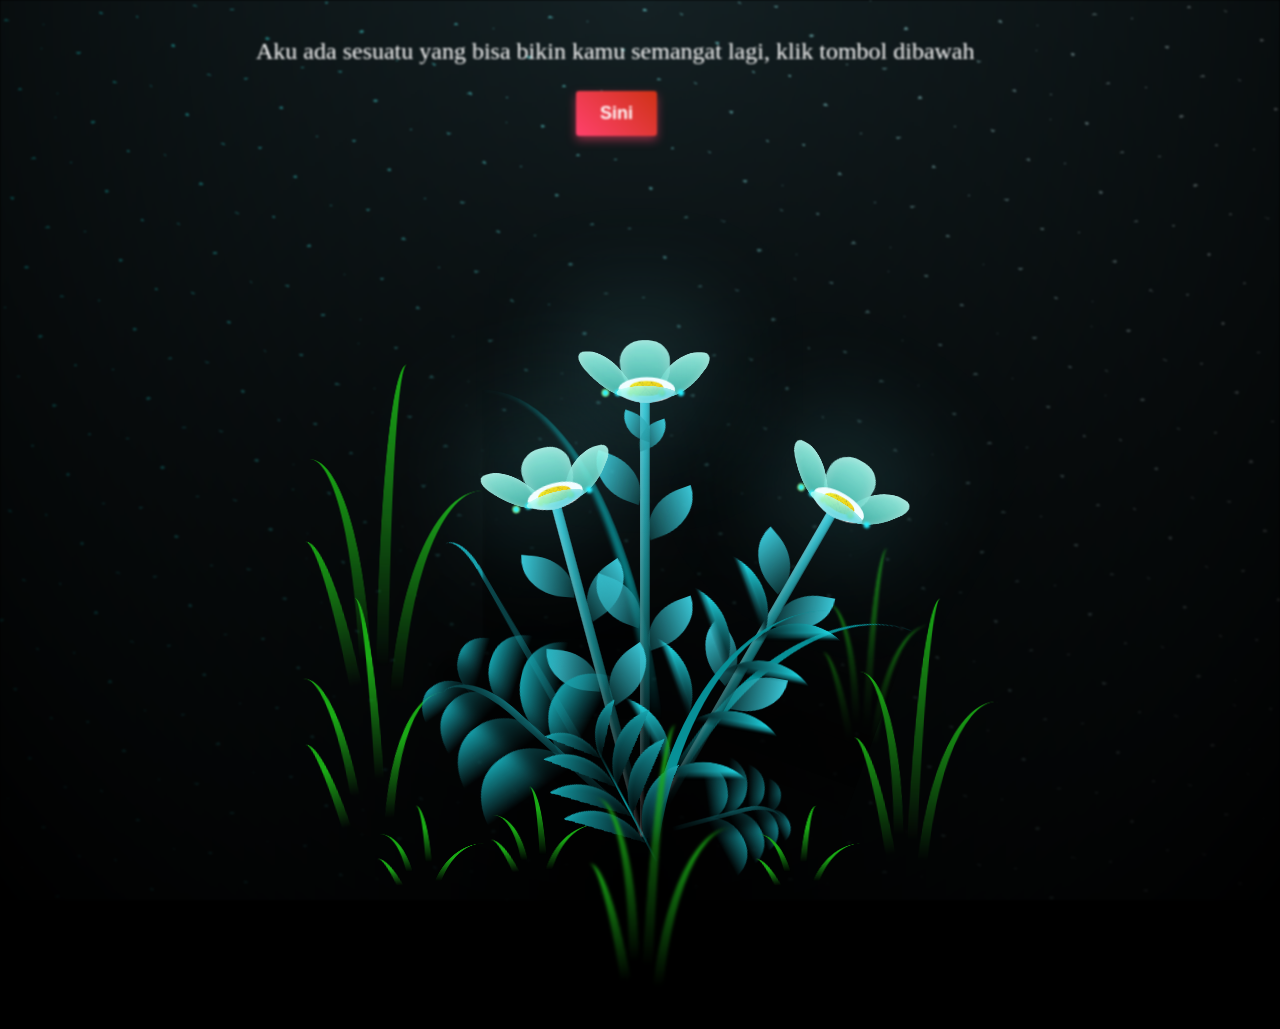
==== commit e08032c9: "Update flower.html" ====
--- a/flower.html
+++ b/flower.html
@@ -9,7 +9,12 @@
 </head>
   
 <body class="not-loaded">
-    <div class="night"></div>
+  <div class="night">
+    <p class="text"">Aku ada sesuatu yang bisa bikin kamu semangat lagi, klik tombol dibawah</p>
+    <a href="https://open.spotify.com/playlist/4ZDr0LC8SyA4IaraNutg1J?si=kvd7LvKWQAWaJ_wsN-Q3mA&pi=Cd_MjTGlTuqa6" target="_blank">
+      <button>Sini</button>
+    </a>
+  </div>
     <div class="flowers">
       <div class="flower flower--1">
         <div class="flower__leafs flower__leafs--1">
@@ -311,4 +316,4 @@
     <script src="java.js"></script>
   </body>
 
-</html>   +</html>   
--- a/flower.css
+++ b/flower.css
@@ -31,6 +31,42 @@
   filter: blur(0.1vmin);
   background-image: radial-gradient(ellipse at top, transparent 0%, var(--dark-color)), radial-gradient(ellipse at bottom, var(--dark-color), rgba(145, 233, 255, 0.2)), repeating-linear-gradient(220deg, black 0px, black 19px, transparent 19px, transparent 22px), repeating-linear-gradient(189deg, black 0px, black 19px, transparent 19px, transparent 22px), repeating-linear-gradient(148deg, black 0px, black 19px, transparent 19px, transparent 22px), linear-gradient(90deg, #00fffa, #f0f0f0);
 }
+
+button {
+  background: linear-gradient(45deg, #ff416c, #cf3216);
+  border: none;
+  padding: 12px 24px;
+  font-size: 18px;
+  font-weight: bold;
+  color: white;
+  border-radius: 3px;
+  cursor: pointer;
+  transition: 0.3s ease-in-out;
+  box-shadow: 0 4px 10px rgba(255, 65, 108, 0.5);
+  margin-top: 2%;
+  margin-inline: 45%;
+}
+
+/* Efek Hover */
+button:hover {
+  transform: scale(1.1);
+  background: linear-gradient(45deg, #ff4b2b, #ff416c);
+  box-shadow: 0 6px 15px rgba(255, 65, 108, 0.7);
+}
+
+/* Efek Saat Diklik */
+button:active {
+  transform: scale(0.95);
+}
+
+.text {
+  font-size: 24px;
+  margin-top: 3%; /* Tambahkan sedikit jarak dari atas */
+  color: white;
+  justify-content: center;
+  margin-inline: 20%;
+}
+
 
 .flowers {
   position: relative;
@@ -984,4 +1020,4 @@
 }
 .not-loaded * {
   animation-play-state: paused !important;
-}+}
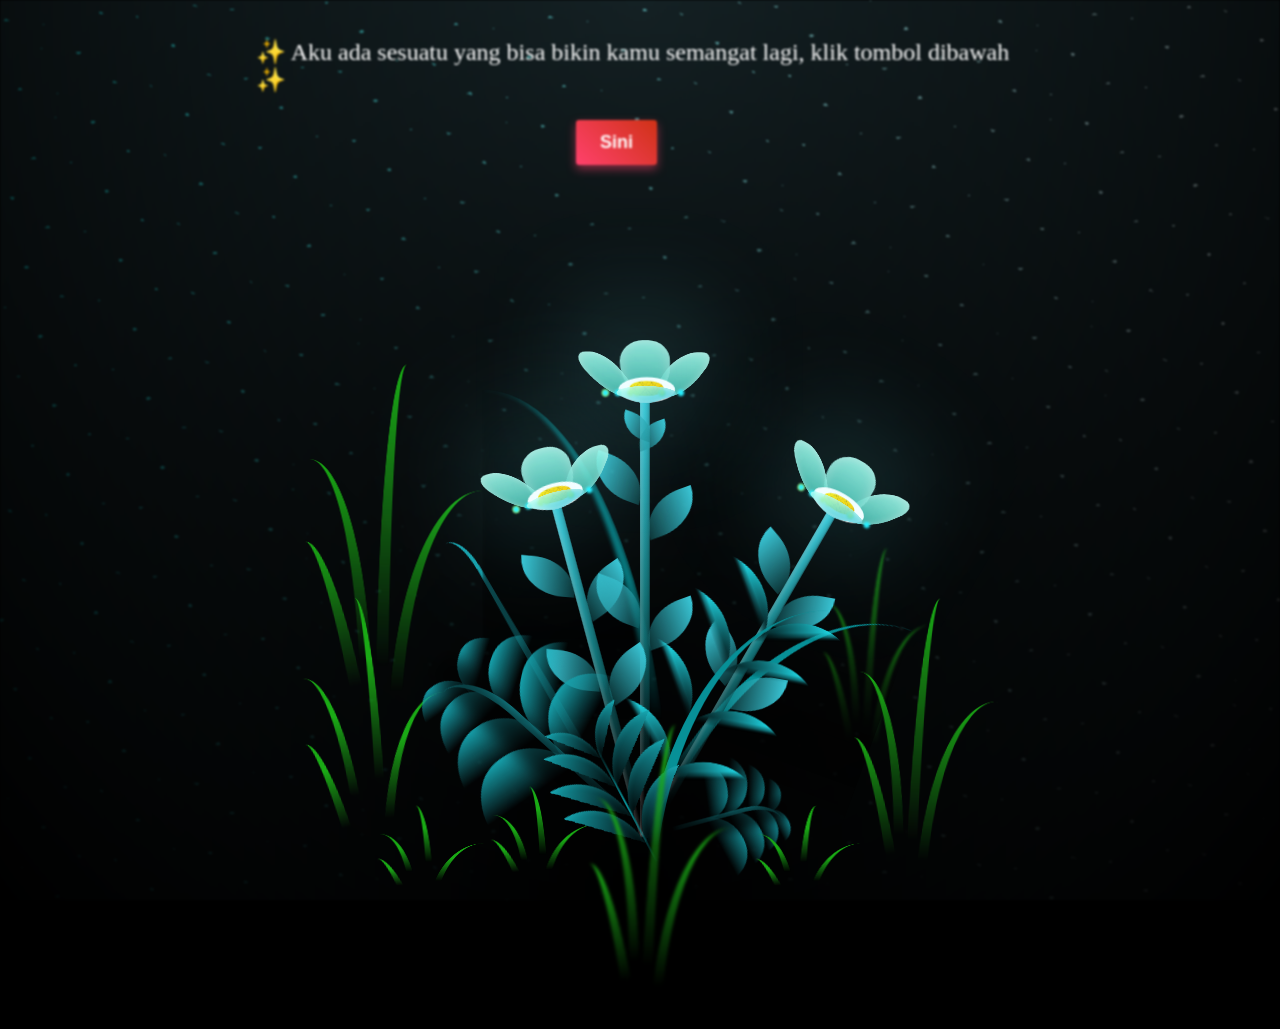
==== commit f44c3dad: "Update flower.html" ====
--- a/flower.html
+++ b/flower.html
@@ -8,9 +8,9 @@
     <title>Buat Bila</title>
 </head>
   
-<body class="not-loaded">
+<body>
   <div class="night">
-    <p class="text"">Aku ada sesuatu yang bisa bikin kamu semangat lagi, klik tombol dibawah</p>
+    <p class="text"">✨ Aku ada sesuatu yang bisa bikin kamu semangat lagi, klik tombol dibawah ✨</p>
     <a href="https://open.spotify.com/playlist/4ZDr0LC8SyA4IaraNutg1J?si=kvd7LvKWQAWaJ_wsN-Q3mA&pi=Cd_MjTGlTuqa6" target="_blank">
       <button>Sini</button>
     </a>
